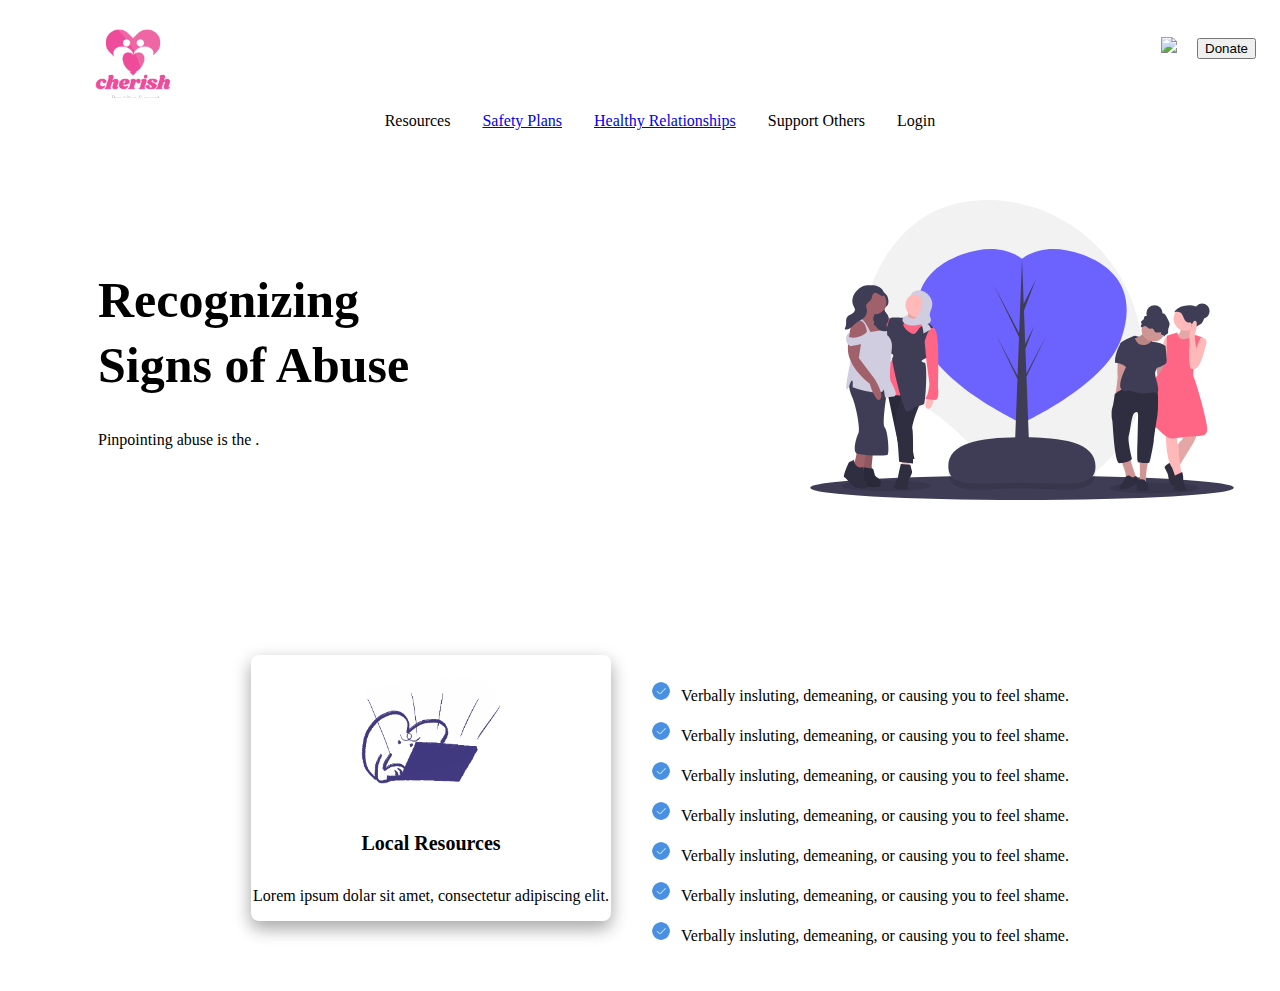
==== pages/identify.html @ bf67f8cd "added icons, images, and stylings to identify.html" ====
<!DOCTYPE html>

<html>
    <head>
        <meta charset="utf-8">
        <meta http-equiv="X-UA-Compatible" content="IE=edge">
        <title>Identifying Signs</title>
        <meta name="description" content="">
        <meta name="viewport" content="width=device-width, initial-scale=1">
        <link rel="stylesheet" href="/css/styles.css">
    </head>
    <body>
        <nav class="navbar">
                <ul class="logo">
                    <li><a href="../index.html"><img src="/images/cherish-logo.png"></a></li>
                </ul>
                <nav class="main-nav">
                    <ul class="navbar-main">
                        <li class="nav-link"><input type="text" class="hidden" placeholder="Search.."></li>
                            <img src="/images/icons8-search-26.png">
                        <li class="nav-link"><button class="donate-btn">Donate</button></li>
                    </ul>
                </nav>
                
        </nav>
        <header>
            <nav class="main-nav">
                <ul class="navbar-header">
                    <li class="nav-link">Resources</li>
                    <li class="nav-link"><a href="pages/checklist.html">Safety Plans</a></li>
                    <li class="nav-link"><a href="pages/relationships.html">Healthy Relationships</a></li>
                    <li class="nav-link">Support Others</li>
                    <li class="nav-link">Login</li>
                </ul>
            </nav>
        </header>


        <section class="identify-section">
            <div class="identify-col-1">
                <h1>Recognizing Signs of Abuse</h1>
                <p>Pinpointing abuse is the .
                </p>
            </div>
            
            <!-- <div class="about-col-2">
                <img class="hero-image" src="images/undraw_happy_women_day_fbjt.svg">
            </div> -->
        </section>
        <section class="common-signs">
                    <div class="box-row-1">
                        <embed class="support-imgs" src="/images/Local_Resources.svg">
                        <h5>Local Resources</h5>
                        <p>Lorem ipsum dolar sit amet, consectetur adipiscing elit.</p>
                    </div>
                    <div class="box-row-2">
                       
                         <p> <img class="list-icon" src="/images/icons8-check-blue.png">Verbally insluting, demeaning, or causing you to feel shame.</p>   
                         <p><img class="list-icon" src="/images/icons8-check-blue.png">Verbally insluting, demeaning, or causing you to feel shame.</p>
                         <p><img class="list-icon" src="/images/icons8-check-blue.png">Verbally insluting, demeaning, or causing you to feel shame.</p>
                         <p><img class="list-icon" src="/images/icons8-check-blue.png">Verbally insluting, demeaning, or causing you to feel shame.</p>
                         <p><img class="list-icon" src="/images/icons8-check-blue.png">Verbally insluting, demeaning, or causing you to feel shame.</p>
                         <p><img class="list-icon" src="/images/icons8-check-blue.png">Verbally insluting, demeaning, or causing you to feel shame.</p>

                         <p><img class="list-icon" src="/images/icons8-check-blue.png">Verbally insluting, demeaning, or causing you to feel shame.</p>
                     </div>
        </section>


        </body>
        </html>
---- css/styles.css ----
* {
    box-sizing: border-box;
  }

.hidden {
      display: none;
  }
  
.logo {
    list-style: none;
}

.logo img{
    height: 170px;
    width: 170px;
    float: left;
    list-style: none;
    position: relative;
    top: -40px;
}

  .navbar {
    width: 100%;
    margin: 0 auto;
    background-color: transparent;
    overflow: hidden;
    border-width: 1px;
    border-color: gray;
    border-top: none;
    border-left: none;
    border-right: none;
    z-index: 9999;
    display: block;
    height: 90px;
  
}

.navbar-main {
    padding: 0;
    margin: 0;
    list-style: none;

    float: right;
}

.nav-link {
    padding: 14px 16px;
    display: inline-block;
   
}

.navbar-header {
    margin: 0;
    list-style: none;
    display: flex;
    justify-content: center


}

/*////////////////////////////////////////
MAIN HERO / ABOUT SECTION
////////////////////////////////////////*/

.about-section {
    padding: 20px;
    margin-top: 70px;
    margin-bottom: 10px;
    align-items: center;
    display: block;
    background-image: url(/images/undraw_happy_women_day_fbjt.svg);
    background-size: contain;
    /* background: left; */
    background-repeat: no-repeat;
    background-position: right;
}
    

.about-col-1 {
    /* width: 400px; */
    /* padding-left: 10px;
    margin-left: 70px;
    margin-right: 70px; */
    display: inline-block;
    width: 500px;
    padding: 60px;
    margin: 30px;
}

.about-col-1 > h1 {
    font-size: 50px;
    line-height: 0.3;
}

h2 {
   font-size: 30px; 
}

.about-col-2 {
    display: inline-block;
    padding-left: 50px;
}
.hero-image {
    height: 290px;
    width: 400px;
}

/*////////////////////////////////////////
CHERISH YOUR COMMUNITY SECTION
////////////////////////////////////////*/


.community-section {
    /* border: solid; */
    text-align: center;
    padding: 40px;
    margin: 40px;
}

.community-row-1 > p {
    margin: auto;
    width: 50%;
    padding: 10px;
    
}

.join-cherish-btn {
    margin: 40px;
    width: 170px;
    height: 50px;
    border-radius: 8px;
    border: none;
    box-shadow: 0 8px 16px 0 rgba(0,0,0,0.2), 0 6px 20px 0 rgba(0,0,0,0.19);
}


/*////////////////////////////////////////
IDENTIFYING ABUSE SECTION
////////////////////////////////////////*/


.identify-abuse {
    /* border: solid; */
    padding: 50px;
    background-color: #D0CDE1;
}

.identify-abuse .title-row-1 {
    text-align: center;
    margin: 50px;
}

.btn-row-2 {
    display: flex;   
    justify-content: center;
}

.btn-row-2 .btn-1, .btn-row-2 .btn-2 {
    margin: 40px;
    width: 300px;
    height: 50px;
    border-radius: 8px;
    border: none;
    box-shadow: 0 8px 16px 0 rgba(0,0,0,0.2), 0 6px 20px 0 rgba(0,0,0,0.19);
}
.btn-row-2 .btn-1 > a {
    text-decoration: none;
}

.btn-row-3 {
    display: flex;   
    justify-content: center;
}

.btn-row-3 .btn-3, .btn-row-3 .btn-4 {
    margin: 40px;
    width: 300px;
    height: 50px;
    border-radius: 8px;
    border: none;
    box-shadow: 0 8px 16px 0 rgba(0,0,0,0.2), 0 6px 20px 0 rgba(0,0,0,0.19);
}

/*////////////////////////////////////////
CONFIDENTIAL HELP SECTION 
////////////////////////////////////////*/

.help-section {
    /* border: solid; */
    padding: 20px;
    margin-top: 70px;
    margin-bottom: 10px;
    display: flex;
    justify-content: center;
    align-items: flex-end;
    flex-direction: row;
    flex-wrap: wrap;
}

.help-col-1 {
    display: inline-block;
    padding-left: 50px;
    /* margin: auto; */
    /* width: 50%; */
    /* border: 3px solid green; */
    padding: 10px;
}

.help-col-2 {
    /* width: 400px; */
    /* border: solid; */
    /* padding-left: 10px;
    margin-left: 70px;
    margin-right: 70px; */
    display: inline-block;
    padding: 30px;
    height: 290px;
    width: 400px;
}

.help-image {
    height: 290px;
    width: 600px;
}

/*////////////////////////////////////////
<<<<<<< HEAD
RESOURCES AND SUPPORT SECTION
////////////////////////////////////////*/

.support-section {
    /* border: solid; */
    display: flex;
    justify-content: center;
    flex-wrap: wrap;
    padding: 40px;
    background-color: #D0CDE1;
}

.support-imgs {
    height: 140px;
    width: 140px;
    padding-top: 10px;
}

.box-row-1 {
    flex-direction: row;
    text-align: center;
    border: none;
    background-color: white;
    border-radius: 8px;
    /* height: 40vh; */
    width: 40vh;
    margin: 40px;
    line-height: 1.1;
    box-shadow: 0 8px 16px 0 rgba(0,0,0,0.2), 0 6px 20px 0 rgba(0,0,0,0.19);
}

.box-row-1 > h5 {
    font-size: 20px;
}

.footer-section {
    background-color: black;
    color: white;
    text-align: center;
    padding: 40px;
}

.footer-content {
    margin: auto;
    width: 50%;
}
/* =======
CHECKLIST PAGE HERO SECTION
//////////////////////////////////////* */
.checkListHero {
    width: 100%;
    height: 50%;
    display: flex;
    flex-basis: 80%;
    justify-content: space-evenly;
}

.checkListHeroLeft,
.checkListHeroRight {
    display: flex;
    flex-direction: column;
    justify-content: center;
    align-items: center;
    width: 50%;
}
.checkListHeroLeft * {
    width: 95%;
    padding: 3%;
}
.checkList {
    display: flex;
    justify-content: center;
    align-items: center;
}
.checkList ul {
    list-style-image: url(../images/checkbox-unchecked.svg);
}

/* =======
IDENTIFYING SIGNS OF ABUSE
//////////////////////////////////////* */

.identify-section {
    margin-bottom: 10px;
    align-items: center;
    display: block;
    background-image: url(/images/undraw_happy_women_day_fbjt.svg);
    background-size: 500px 300px;
    background-repeat: no-repeat;
    background-position: right;
}

.identify-col-1 {
    /* width: 400px; */
    /* padding-left: 10px;
    margin-left: 70px;
    margin-right: 70px; */
    /* display: inline-block; */
    width: 500px;
    padding: 60px;
    margin: 30px;
}

.identify-col-1 > h1 {
    font-size: 50px;
    line-height: 1.3;
}


.common-signs {
    padding: 20px;
    margin-top: 70px;
    margin-bottom: 10px;
    display: flex;
    justify-content: center;
    align-items: flex-end;
    flex-direction: row;
    flex-wrap: wrap;
}

.box-row-2 > p {
    font-family: 
}
.box-row-2 > img {
    padding-right: 2px;
}
.list-icon {
    height: 20px;
    width: 20px;
    margin-right: 10px;
}
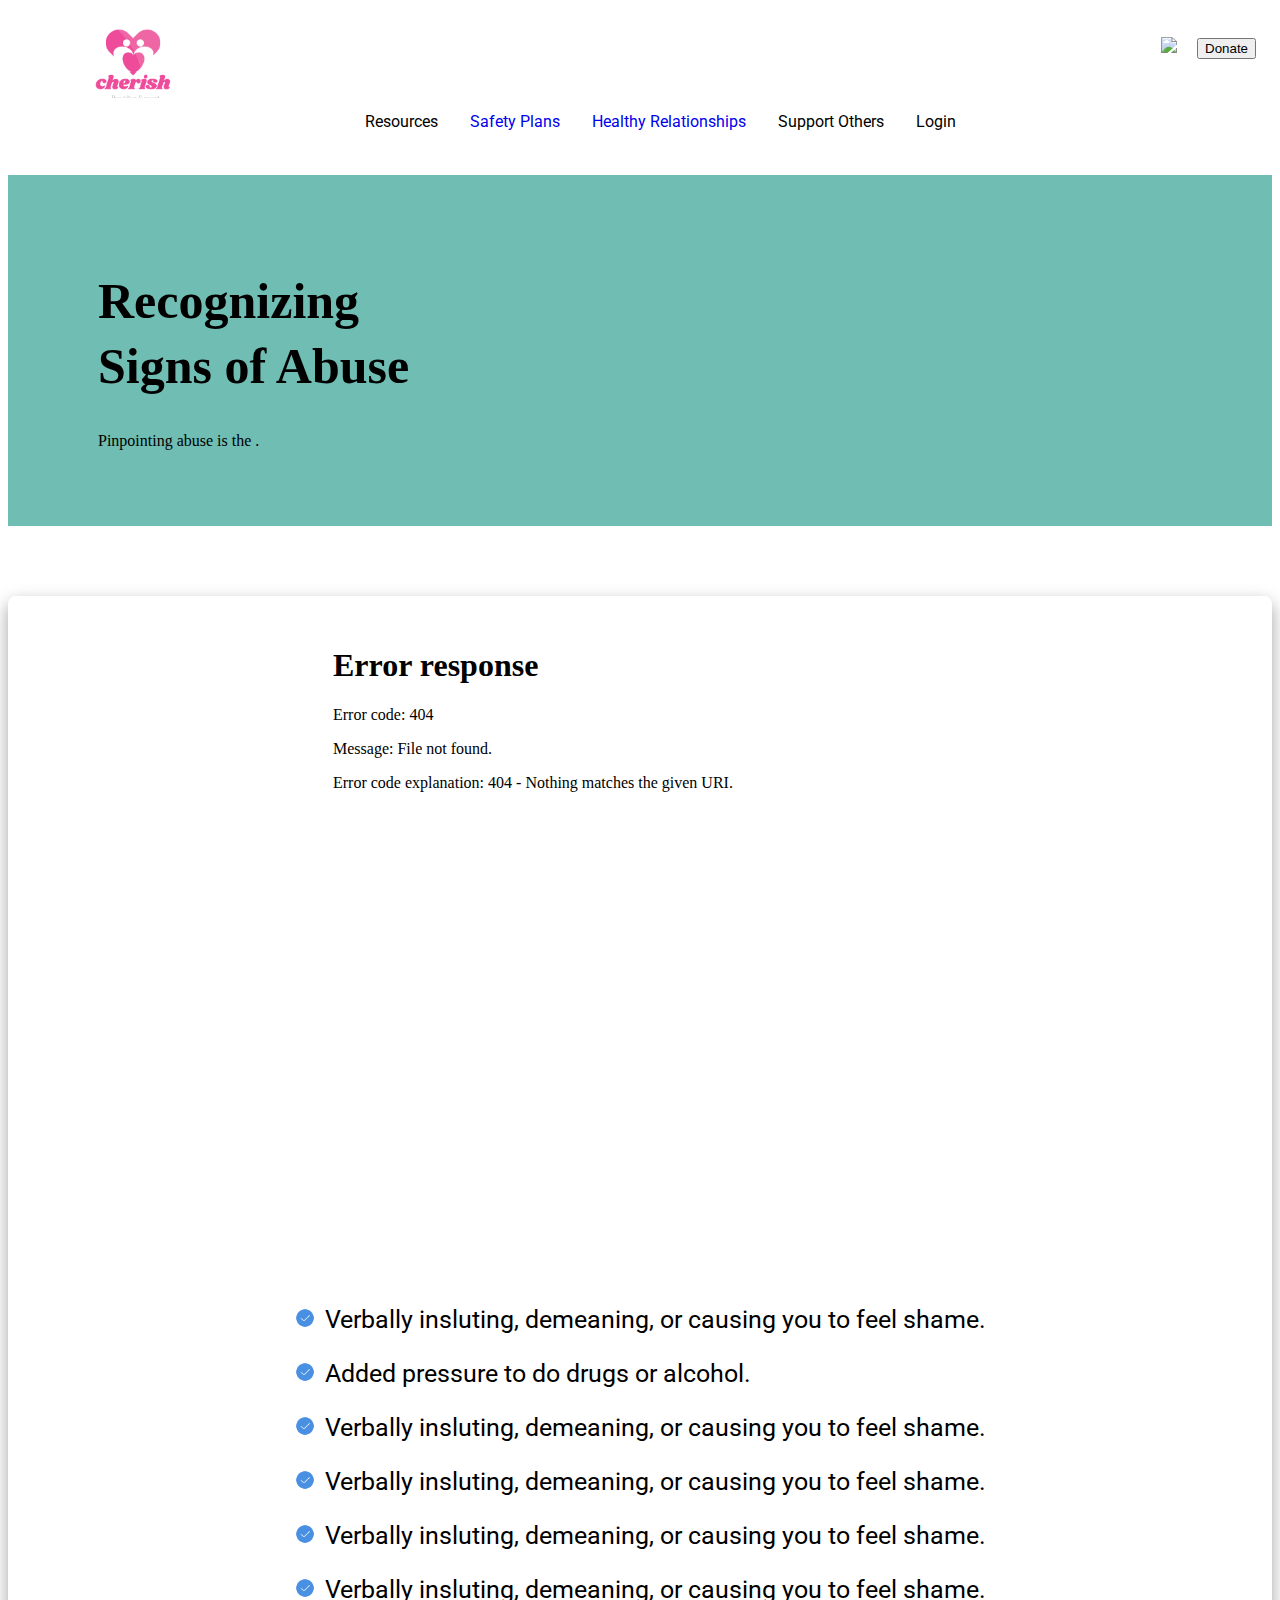
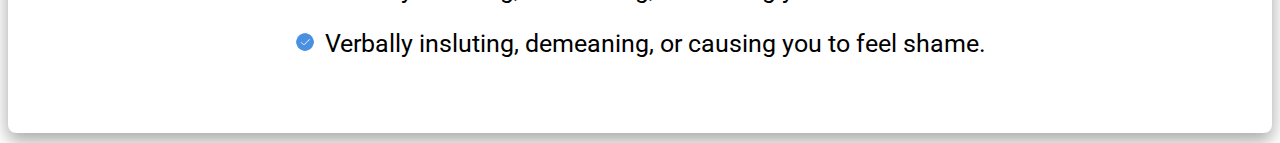
==== commit b73cc84d: "changed color for visited links" ====
--- a/pages/identify.html
+++ b/pages/identify.html
@@ -7,6 +7,10 @@
         <title>Identifying Signs</title>
         <meta name="description" content="">
         <meta name="viewport" content="width=device-width, initial-scale=1">
+
+        <link rel="preconnect" href="https://fonts.googleapis.com">
+        <link rel="preconnect" href="https://fonts.gstatic.com" crossorigin>
+        <link href="https://fonts.googleapis.com/css2?family=Roboto:wght@300&display=swap" rel="stylesheet">
         <link rel="stylesheet" href="/css/styles.css">
     </head>
     <body>
@@ -27,8 +31,8 @@
             <nav class="main-nav">
                 <ul class="navbar-header">
                     <li class="nav-link">Resources</li>
-                    <li class="nav-link"><a href="pages/checklist.html">Safety Plans</a></li>
-                    <li class="nav-link"><a href="pages/relationships.html">Healthy Relationships</a></li>
+                    <li class="nav-link"><a href="/pages/checklist.html">Safety Plans</a></li>
+                    <li class="nav-link"><a href="/pages/relationships.html">Healthy Relationships</a></li>
                     <li class="nav-link">Support Others</li>
                     <li class="nav-link">Login</li>
                 </ul>
@@ -48,15 +52,13 @@
             </div> -->
         </section>
         <section class="common-signs">
-                    <div class="box-row-1">
-                        <embed class="support-imgs" src="/images/Local_Resources.svg">
-                        <h5>Local Resources</h5>
-                        <p>Lorem ipsum dolar sit amet, consectetur adipiscing elit.</p>
+                    <div class="box-row-3">
+                        <embed class="support-imgs" src="/images/undraw_opinion_re_jix4.svg">
                     </div>
                     <div class="box-row-2">
                        
                          <p> <img class="list-icon" src="/images/icons8-check-blue.png">Verbally insluting, demeaning, or causing you to feel shame.</p>   
-                         <p><img class="list-icon" src="/images/icons8-check-blue.png">Verbally insluting, demeaning, or causing you to feel shame.</p>
+                         <p><img class="list-icon" src="/images/icons8-check-blue.png">Added pressure to do drugs or alcohol.</p>
                          <p><img class="list-icon" src="/images/icons8-check-blue.png">Verbally insluting, demeaning, or causing you to feel shame.</p>
                          <p><img class="list-icon" src="/images/icons8-check-blue.png">Verbally insluting, demeaning, or causing you to feel shame.</p>
                          <p><img class="list-icon" src="/images/icons8-check-blue.png">Verbally insluting, demeaning, or causing you to feel shame.</p>
--- a/css/styles.css
+++ b/css/styles.css
@@ -58,6 +58,19 @@
 
 }
 
+li {
+    font-family: 'Roboto', sans-serif;
+}
+
+.nav-link > a:visited {
+    text-decoration: none;
+    color: #6FBDB3;
+}
+.nav-link > a:link {
+    text-decoration: none;
+}
+
+
 /*////////////////////////////////////////
 MAIN HERO / ABOUT SECTION
 ////////////////////////////////////////*/
@@ -311,10 +324,11 @@
     margin-bottom: 10px;
     align-items: center;
     display: block;
-    background-image: url(/images/undraw_happy_women_day_fbjt.svg);
+    background-image: url(/images/undraw_dreamer_re_9tua.svg);
     background-size: 500px 300px;
     background-repeat: no-repeat;
     background-position: right;
+    background-color: #6FBDB3;
 }
 
 .identify-col-1 {
@@ -343,11 +357,30 @@
     align-items: flex-end;
     flex-direction: row;
     flex-wrap: wrap;
+    border: none;
+    border-radius: 8px;
+    box-shadow: 0 8px 16px 0 rgba(0,0,0,0.2), 0 6px 20px 0 rgba(0,0,0,0.19);
+   
+
+}
+
+.common-signs .support-imgs {
+    height: 70vh;
+    width: 70vh;
+    
+}
+
+.box-row-2 {
+    margin: 15px;
+    padding: 15px;
+    
 }
 
 .box-row-2 > p {
-    font-family: 
-}
+    font-family: 'Roboto', sans-serif;
+    font-size: 25px;
+}
+
 .box-row-2 > img {
     padding-right: 2px;
 }
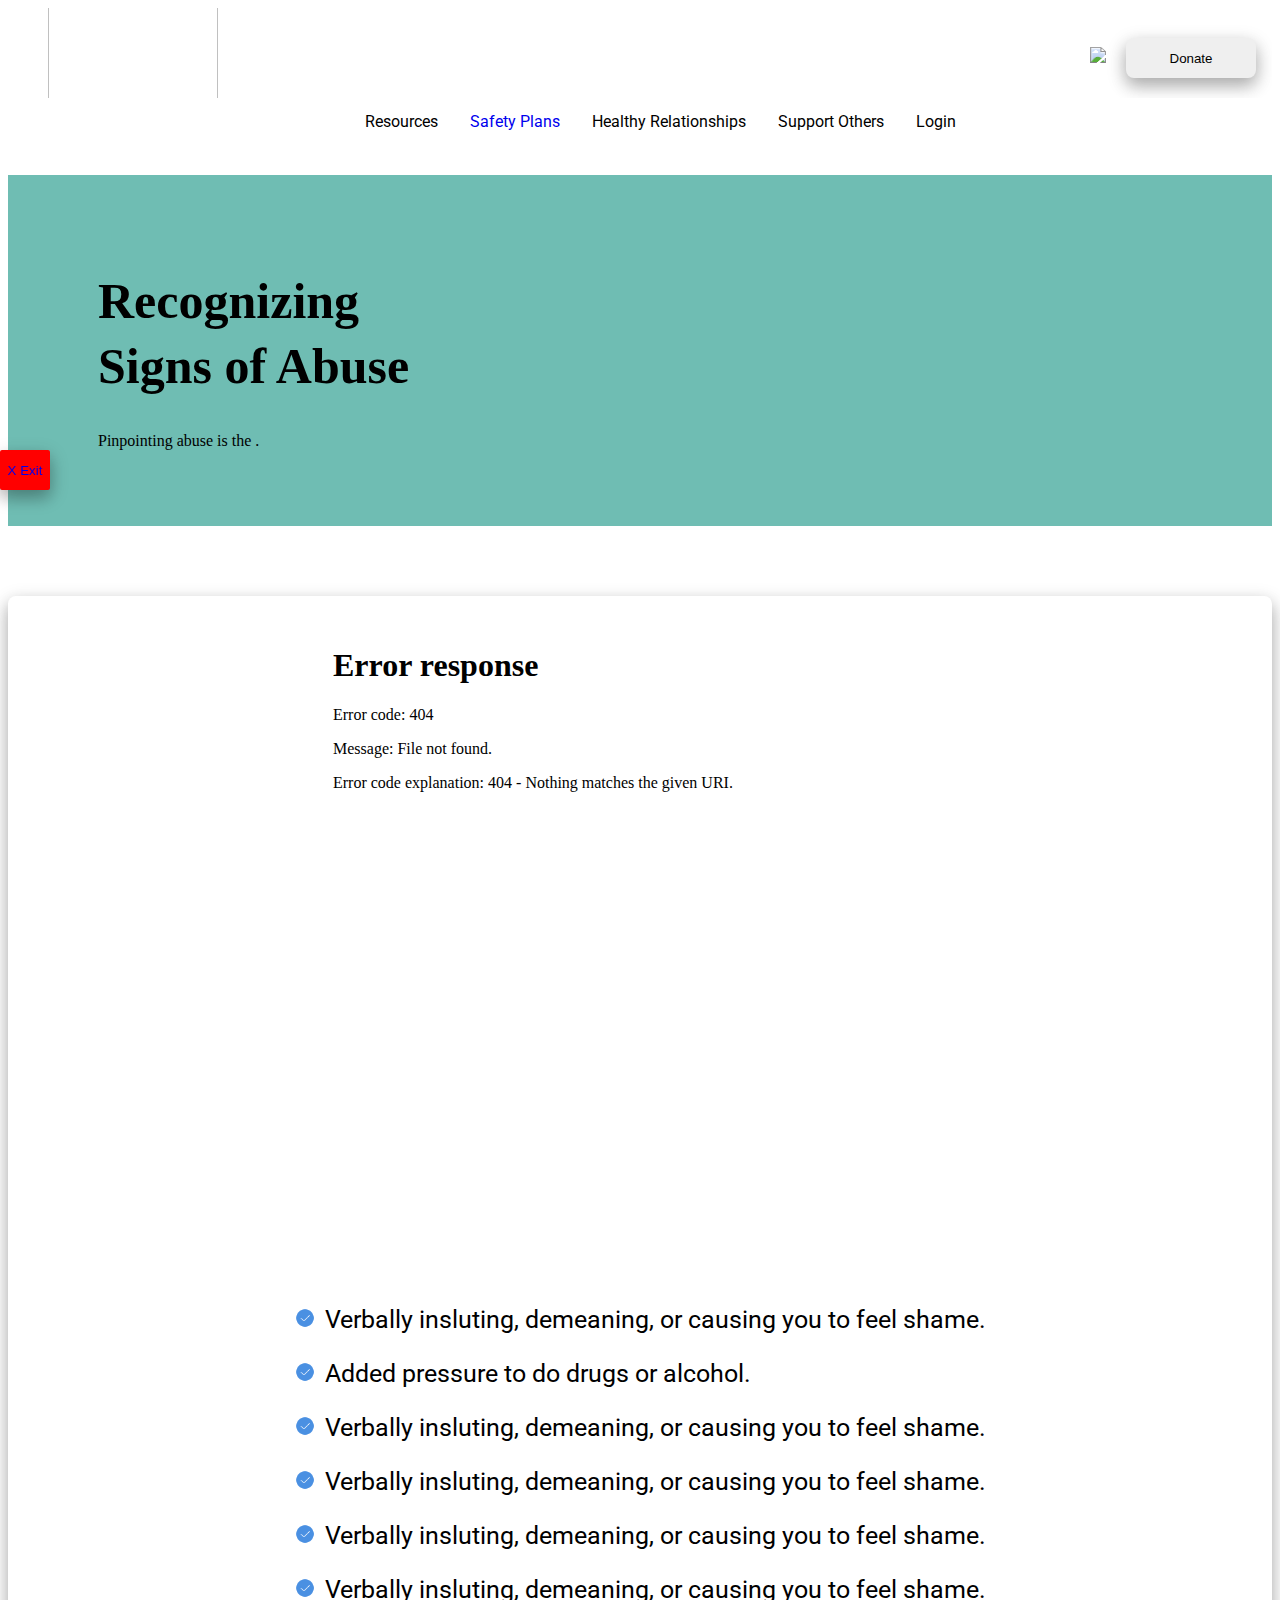
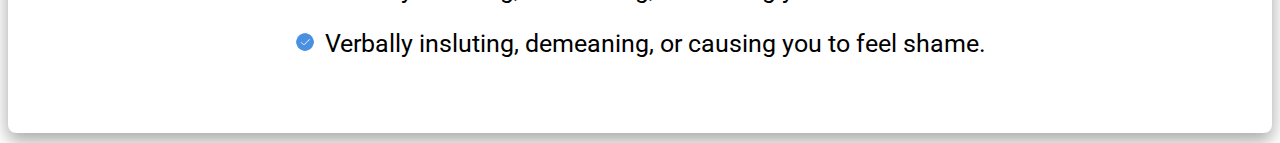
==== commit f353f656: "removed inactive link in navbar" ====
--- a/pages/identify.html
+++ b/pages/identify.html
@@ -16,7 +16,7 @@
     <body>
         <nav class="navbar">
                 <ul class="logo">
-                    <li><a href="../index.html"><img src="/images/cherish-logo.png"></a></li>
+                    <li><a href="../index.html"><img src="/images/cherishlg.svg"></a></li>
                 </ul>
                 <nav class="main-nav">
                     <ul class="navbar-main">
@@ -31,14 +31,17 @@
             <nav class="main-nav">
                 <ul class="navbar-header">
                     <li class="nav-link">Resources</li>
-                    <li class="nav-link"><a href="/pages/checklist.html">Safety Plans</a></li>
-                    <li class="nav-link"><a href="/pages/relationships.html">Healthy Relationships</a></li>
+                    <li class="nav-link"><a href="/pages/safetyplans.html">Safety Plans</a></li>
+                    <li class="nav-link">Healthy Relationships</li>
                     <li class="nav-link">Support Others</li>
                     <li class="nav-link">Login</li>
                 </ul>
             </nav>
         </header>
 
+        <div class="exit-button">
+            <button class="exit-btn"><a href="https://www.google.com">X Exit</a></button>
+        </div>
 
         <section class="identify-section">
             <div class="identify-col-1">
--- a/css/styles.css
+++ b/css/styles.css
@@ -70,7 +70,13 @@
     text-decoration: none;
 }
 
-
+.donate-btn {
+    width: 130px;
+    height: 40px;
+    border-radius: 8px;
+    border: none;
+    box-shadow: 0 8px 16px 0 rgb(0 0 0 / 20%), 0 6px 20px 0 rgb(0 0 0 / 19%);
+}
 /*////////////////////////////////////////
 MAIN HERO / ABOUT SECTION
 ////////////////////////////////////////*/
@@ -134,6 +140,7 @@
     margin: auto;
     width: 50%;
     padding: 10px;
+    text-align: justify;
     
 }
 
@@ -146,6 +153,23 @@
     box-shadow: 0 8px 16px 0 rgba(0,0,0,0.2), 0 6px 20px 0 rgba(0,0,0,0.19);
 }
 
+
+.exit-btn {
+    position: fixed;
+    left: 0;
+    top: 50%;
+    width: 50px;
+    height: 40px;
+    background-color: red;
+    border-radius: 2px;
+    border: none;
+    box-shadow: 0 8px 16px 0 rgb(0 0 0 / 20%), 0 6px 20px 0 rgb(0 0 0 / 19%);
+    
+}
+
+.exit-btn > a:link {
+    text-decoration: none;
+}
 
 /*////////////////////////////////////////
 IDENTIFYING ABUSE SECTION
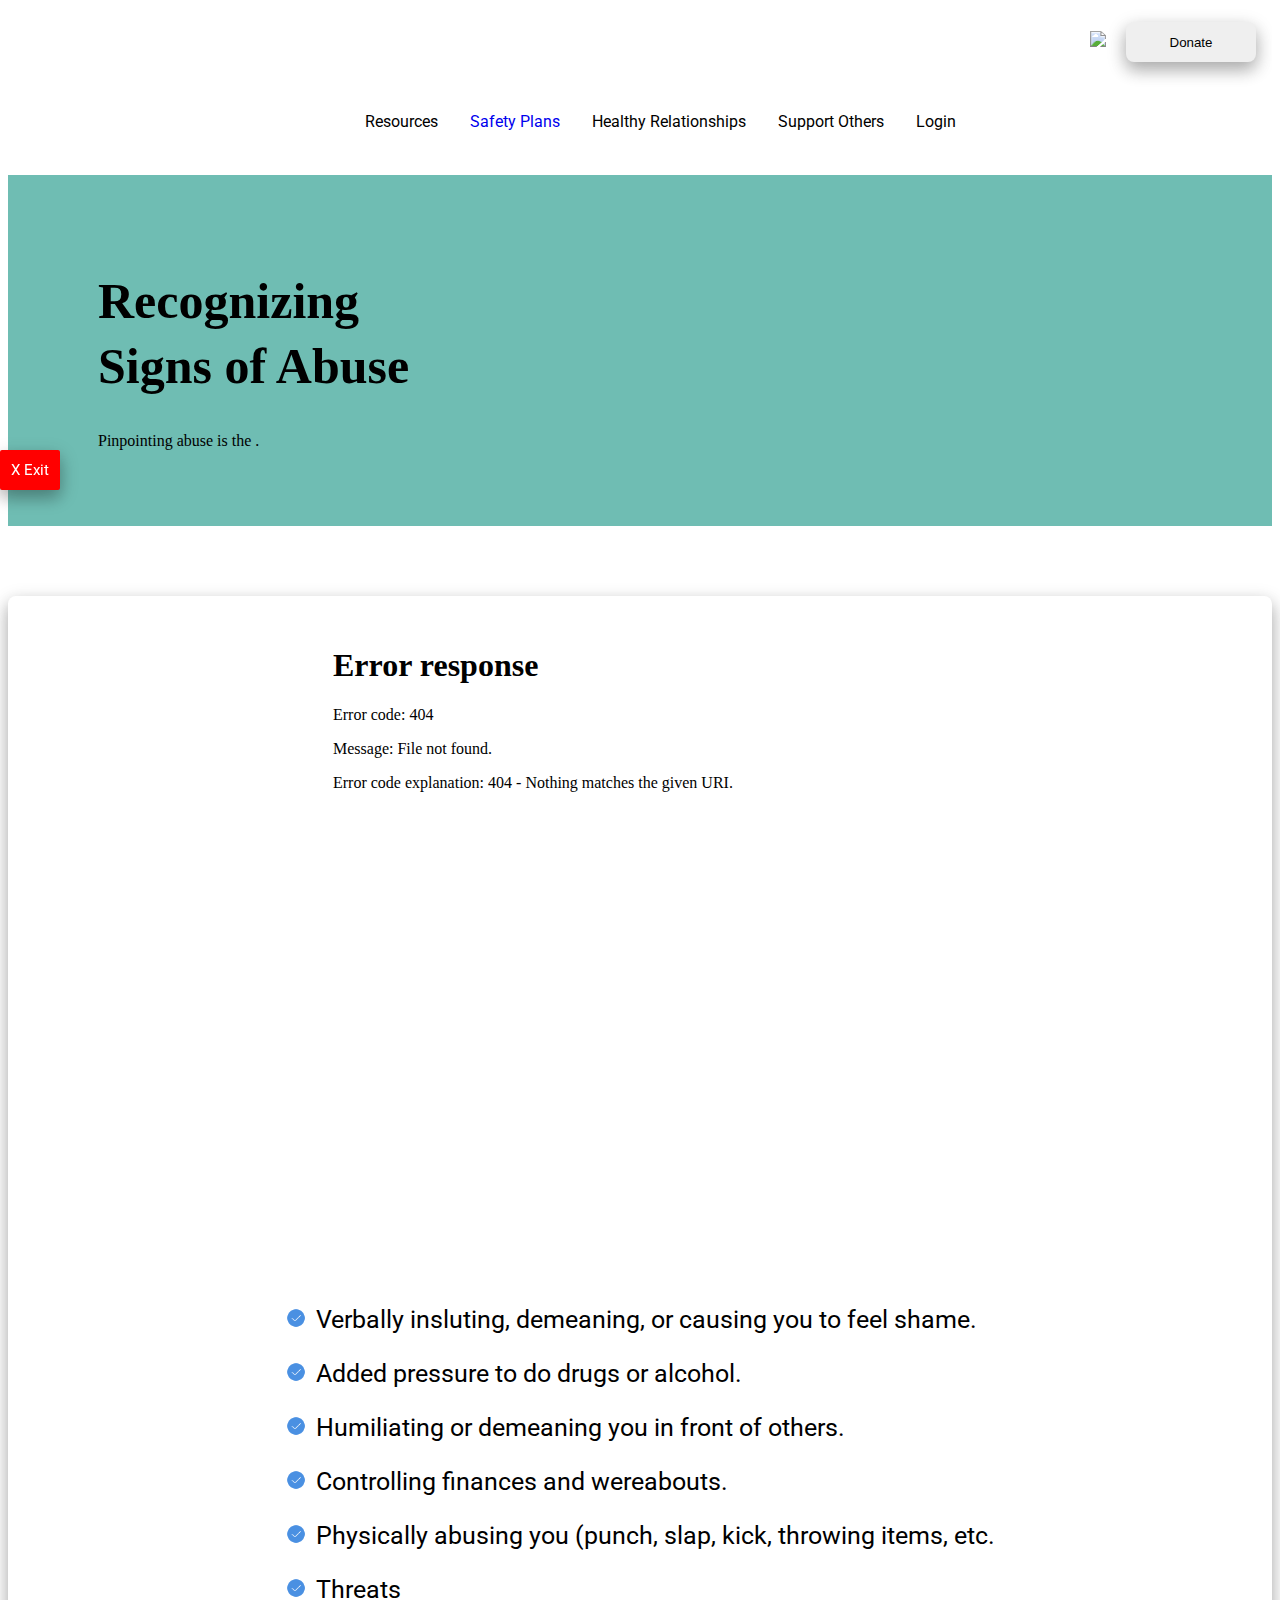
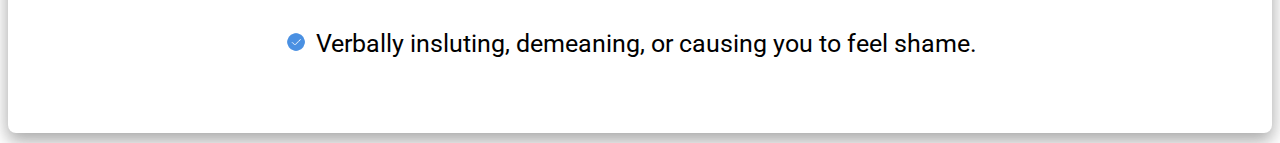
==== commit e431fb8b: "minor changes to navbar" ====
--- a/pages/identify.html
+++ b/pages/identify.html
@@ -62,10 +62,10 @@
                        
                          <p> <img class="list-icon" src="/images/icons8-check-blue.png">Verbally insluting, demeaning, or causing you to feel shame.</p>   
                          <p><img class="list-icon" src="/images/icons8-check-blue.png">Added pressure to do drugs or alcohol.</p>
-                         <p><img class="list-icon" src="/images/icons8-check-blue.png">Verbally insluting, demeaning, or causing you to feel shame.</p>
-                         <p><img class="list-icon" src="/images/icons8-check-blue.png">Verbally insluting, demeaning, or causing you to feel shame.</p>
-                         <p><img class="list-icon" src="/images/icons8-check-blue.png">Verbally insluting, demeaning, or causing you to feel shame.</p>
-                         <p><img class="list-icon" src="/images/icons8-check-blue.png">Verbally insluting, demeaning, or causing you to feel shame.</p>
+                         <p><img class="list-icon" src="/images/icons8-check-blue.png">Humiliating or demeaning you in front of others.</p>
+                         <p><img class="list-icon" src="/images/icons8-check-blue.png">Controlling finances and wereabouts.</p>
+                         <p><img class="list-icon" src="/images/icons8-check-blue.png">Physically abusing you (punch, slap, kick, throwing items, etc.</p>
+                         <p><img class="list-icon" src="/images/icons8-check-blue.png">Threats</p>
 
                          <p><img class="list-icon" src="/images/icons8-check-blue.png">Verbally insluting, demeaning, or causing you to feel shame.</p>
                      </div>
--- a/css/styles.css
+++ b/css/styles.css
@@ -8,9 +8,6 @@
   
 .logo {
     list-style: none;
-}
-
-.logo img{
     height: 170px;
     width: 170px;
     float: left;
@@ -18,6 +15,15 @@
     position: relative;
     top: -40px;
 }
+
+/* .logo img{
+    height: 170px;
+    width: 170px;
+    float: left;
+    list-style: none;
+    position: relative;
+    top: -40px;
+} */
 
   .navbar {
     width: 100%;
@@ -60,6 +66,7 @@
 
 li {
     font-family: 'Roboto', sans-serif;
+    list-style: none;
 }
 
 .nav-link > a:visited {
@@ -158,7 +165,7 @@
     position: fixed;
     left: 0;
     top: 50%;
-    width: 50px;
+    width: 60px;
     height: 40px;
     background-color: red;
     border-radius: 2px;
@@ -169,6 +176,15 @@
 
 .exit-btn > a:link {
     text-decoration: none;
+    font-size: 15px;
+    font-family: 'Roboto', sans-serif;
+    color: white;
+}
+ 
+ 
+.exit-btn a {
+    font-family: 'Roboto', sans-serif;
+    color: white;
 }
 
 /*////////////////////////////////////////
@@ -334,10 +350,25 @@
 .checkList {
     display: flex;
     justify-content: center;
-    align-items: center;
+    
 }
 .checkList ul {
     list-style-image: url(../images/checkbox-unchecked.svg);
+    width: 50%;
+    padding: 10%;
+}
+
+.anonSearch {
+    display: flex;
+    flex-direction: column;
+    justify-content: center;
+    align-items: center;
+    padding: 1% 10%;
+}
+.anonSearch .duck {
+    width: 100%;
+    display: flex;
+    justify-content: center;
 }
 
 /* =======
